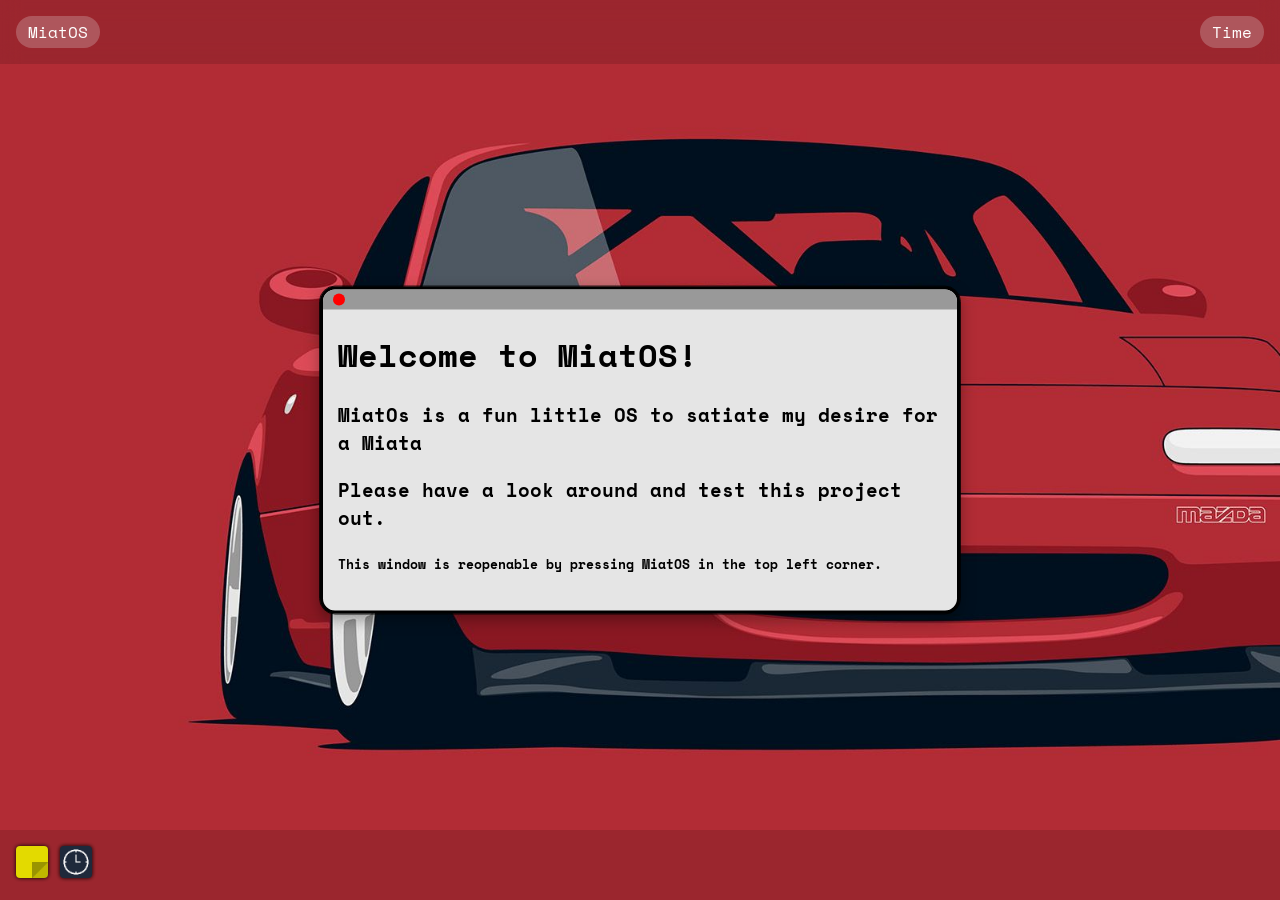
==== index.html @ d7546c8f "Rename MiatOS.html to index.html" ====
<!DOCTYPE html>
<link rel="stylesheet" href="style.css">


<body>
    <div class="nav">
        <button id="welcomeopen" type="button">MiatOS</button>
        <p id="timeElement">
            Time
        </p>
    </div>


    <!--App bar-->
    <div id="desktopApps">
        <!-- Added display: flex; and gap: 12px here -->
        <div style="display: flex; gap: 12px; align-items: center; padding: 16px; filter: drop-shadow(0 0 2px black); width: fit-content;">
            <div id="notesopen" class="unselected" onclick="handleIconTap(this)">
                <img src="notes.png" id="notesicon" style="width: 32px; height: 32px; border-radius: 4px; padding-bottom: 0px;">
            </div>
            <div id="clockopen" class="unselected" onclick="handleIconTap(this)">
                <img src="clock-icon.png" id="clockicon" style="width: 32px; height: 32px; border-radius: 4px; padding-bottom: 0px;">
            </div>
        </div>
    </div>


    <!--Notes app-->
    <div class="notes" id="notes" id="notes" style="display: none; width: 520px; height: 500px;">
        <div id="notesheader" class="handle">
            <button class="windowBttns" id="notesclose"></button><!--Close button-->
        </div>
        <div class="notescontent">
            <p><b>Miata Notes</b></p>
            <p>The MX-5 NA was produced from 1990 to 1997.</p>
            <p><b>NA6 (1990-1993):</b> The earlier NA model that cam with a 1.6L engine and produced 116 horsepower.</p>
            <br>
            <p><b>NA8 (1994-1997):</b> The later NA model that came with a 1.8L engine and produced 128 horsepower.</p>
            <p>This model also cae with a stronger rear differential and stronger chassis bracing.</p>
        </div>
    </div>


    <!--Clock app-->
    <div class="clock" id="clock" style="display: none;">
        <div id="clockheader" class="handle">
            <button class="windowBttns" id="clockclose"></button>
        </div>
        <div class="clockcontent">
            <canvas id="analogueClock" width="220" height="220" style="background-color:#fff; border-radius:50%; margin-top:15px; box-shadow: inset 0 0 10px rgba(0,0,0,0.1);"></canvas>
            <div id="appClockDisplay" style="font-size: 3rem; margin-top: 20px; text-align: center;">00:00:00</div>
        </div>
    </div>

    <!--Welcome content-->
    <div class="welcome" id="welcome">
        <div id="welcomeheader" class="handle">
            <button class="windowBttns" id="welcomeclose"></button><!--Close button-->
        </div>
        <div class="welcomecontent">
            <h1>Welcome to MiatOS!</h1>
            <h3>MiatOs is a fun little OS to satiate my desire for a Miata</h3>
            <h3>Please have a look around and test this project out.</h3>
            <h5>This window is reopenable by pressing MiatOS in the top left corner.</h5>
        </div>

    </div>


    <script src="webOSjs.js"></script>
</body>


</html>
---- style.css ----
@import url('https://fonts.googleapis.com/css2?family=Space+Mono&display=swa');

* {
    box-sizing: border-box;
    padding: 0;
}

body {
    margin: 0;
    font-family: "Space Mono", monospace;
    background-image: url(wp10521277-miata-na-wallpapers.jpg);
    background-size: cover;
    background-repeat: no-repeat;
    height: 100vh;

}

.welcome {
    background-color: #e5e5e5;
    border: solid;
    width: 50%;
    border-radius: 15px;
    position: absolute;
    top: 50%;
    left: 50%;
    transform: translate(-50%, -50%);
    margin-top: 0;
    padding-top: 0;
}

.nav {
    position: absolute;
    width: 100%;
    display: flex;
    align-items: center;
    justify-content: space-between;
    backdrop-filter: blur(10px);
    background-color: rgba(0, 0, 0, 0.125);
    color: #fff;
}

p {
    margin-left: 16px;
    margin-right: 16px;
    background-color: rgba(229, 229, 229, 0.25);
    padding: 4px 12px;
    border-radius: 16px;
    filter: none;
}

.welcomecontent {
    padding: 15px;
    padding-top: 0;
}

.handle {
    height: 20px;
    width: 100%;
    padding: 0 10px;
    margin: 0;
    background: #999;
    border-radius: 12px 12px 0 0;
    display: flex;
    gap: 8px;
    align-items: center;
}

.windowBttns {
    cursor: pointer;
    width: 12px;
    height: 12px;
    border: none;
    border-radius: 50%;
    cursor: pointer;
}

#welcomeclose {
    background-color: red;
}

#notesclose {
    background-color: red;
}

#clockclose {
    background-color: red;
}

.notes {
    top: calc(50% - 240px);
    left: calc(50% - 260px);
    margin-top: 0;
    padding-top: 0;
    position: absolute;
    background-color: #e5e5e5;
    border: solid;
    border-radius: 15px;
}

.notescontent {
    border-radius: 12px;
    width: 520px;
    height: 480px;
    padding: 16px;
}

.clock {
    top: calc(50% - 240px);
    left: calc(50% - 260px);
    margin-top: 0;
    padding-top: 0;
    position: absolute;
    background-color: #e5e5e5;
    border: solid;
    border-radius: 15px;
}

.clockcontent {
    display: flex;
    flex-direction: column;
    align-content: center;
    border-radius: 12px;
    width: auto;
    height: auto;
    padding: 16px;
}

#welcomeopen {
    font-family: inherit;
    all: unset;
    margin-left: 16px;
    margin-right: 16px;
    padding: 4px 12px;
    background-color: rgba(229, 229, 229, 0.25);
    border-radius: 16px;
}

#desktopApps {
    position: fixed;
    display: flex;
    gap: 12px;
    bottom: 0;
    left: 0;
    width: 100%;
    align-items: center;
    background-color: rgba(0, 0, 0, 0.125);
    height: 70px;
}

.selected {
    display: inline-flex;
    vertical-align: middle;
    border-radius: 6px;
    outline: 2px solid white;
    outline-offset: 0;
}

.welcome.active-window, .notes.active-window, .clock.active-window {
    box-shadow: 0 6px 15px rgba(0, 0, 0, 0.35);
    outline: 1px solid rgba(0, 0, 0, 0.8);
}
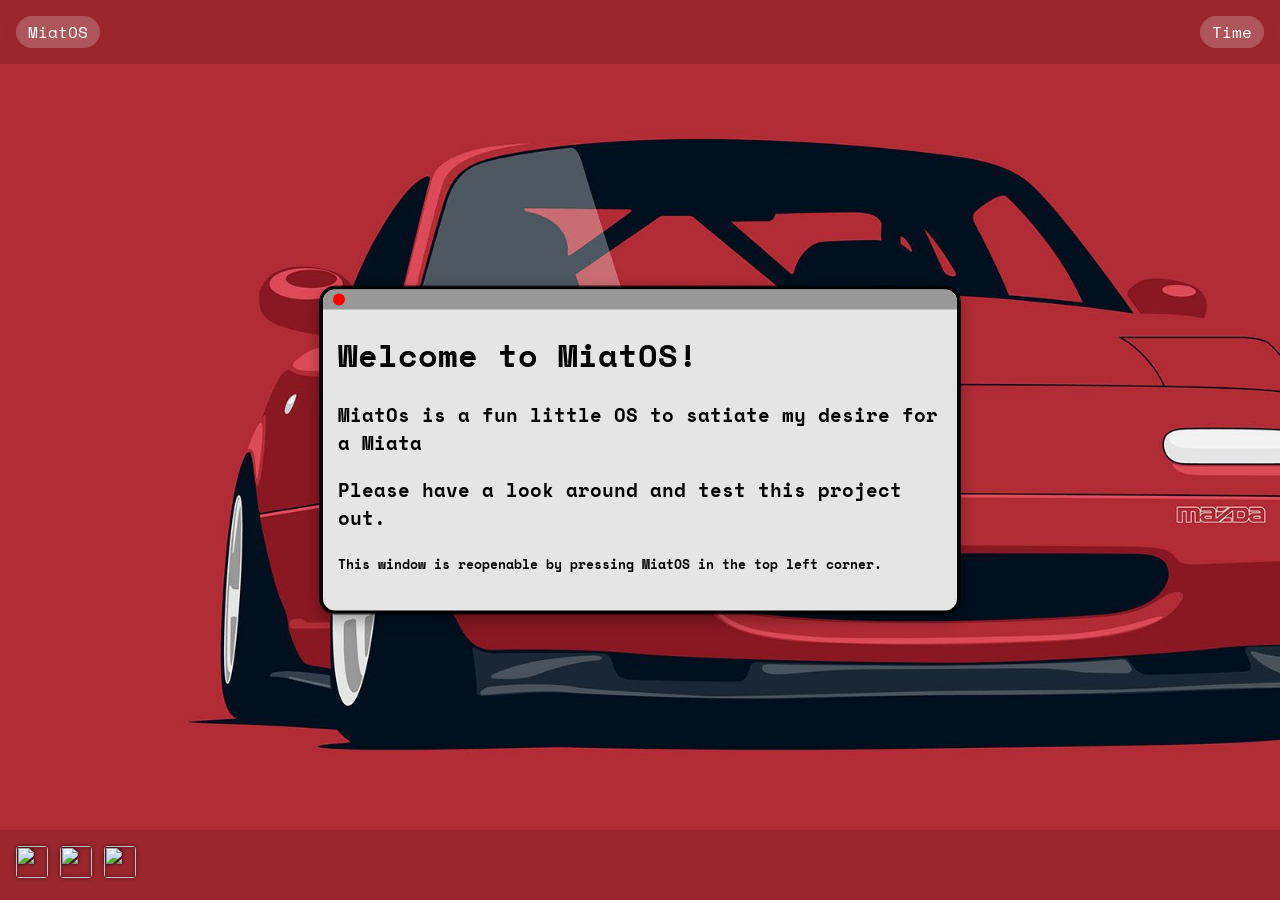
==== commit ccb05836: "Add files via upload" ====
--- a/index.html
+++ b/index.html
@@ -1,5 +1,6 @@
 <!DOCTYPE html>
 <link rel="stylesheet" href="style.css">
+<script src="webOSjs.js" defer></script>
 
 
 <body>
@@ -16,17 +17,20 @@
         <!-- Added display: flex; and gap: 12px here -->
         <div style="display: flex; gap: 12px; align-items: center; padding: 16px; filter: drop-shadow(0 0 2px black); width: fit-content;">
             <div id="notesopen" class="unselected" onclick="handleIconTap(this)">
-                <img src="notes.png" id="notesicon" style="width: 32px; height: 32px; border-radius: 4px; padding-bottom: 0px;">
+                <img src="images/notes.png" id="notesicon" style="width: 32px; height: 32px; border-radius: 4px; padding-bottom: 0px;">
             </div>
             <div id="clockopen" class="unselected" onclick="handleIconTap(this)">
-                <img src="clock-icon.png" id="clockicon" style="width: 32px; height: 32px; border-radius: 4px; padding-bottom: 0px;">
+                <img src="images/clock-icon.png" id="clockicon" style="width: 32px; height: 32px; border-radius: 4px; padding-bottom: 0px;">
+            </div>
+            <div id="game_corneropen" class="unselected" onclick="handleIconTap(this)">
+                <img src="images/game_corner.png" id="game_cornericon" style="width: 32px; height: 32px; border-radius: 4px; padding-bottom: 0px;">
             </div>
         </div>
     </div>
 
 
     <!--Notes app-->
-    <div class="notes" id="notes" id="notes" style="display: none; width: 520px; height: 500px;">
+    <div class="notes" id="notes" style="display: none; width: 520px; height: 500px;">
         <div id="notesheader" class="handle">
             <button class="windowBttns" id="notesclose"></button><!--Close button-->
         </div>
@@ -39,6 +43,44 @@
             <p>This model also cae with a stronger rear differential and stronger chassis bracing.</p>
         </div>
     </div>
+
+
+    <!--Game Corner app-->
+    <div class="game_corner" id="game_corner" style="display: none; width: auto; height: auto;">
+        <div id="game_cornerheader" class="handle">
+            <button class="windowBttns" id="game_cornerclose"></button><!--Close button-->
+        </div>
+        <div class="game_cornercontent">
+            <h2><b>Games Corner</b></h2>
+            <p>(Percentage is achievement percent)</p>
+            <br>
+            <div class="game_corner_icons">
+                <img src="images/HK_icon.png" style="height: 64px; width: 64px;">
+                <h3><b>Hollow Knight</b></h3>
+            </div>
+            <p>[100%] P5 Markoth</p>
+            <br>
+            <div class="game_corner_icons">
+                <img src="images/Silksong_icon.png" style="height: 64px; width: 64px;">
+                <h3><b>Hollow Knight: Silksong</b></h3>
+            </div>
+            <p>[92%] Any% in 1:36:42</p>
+            <br>
+            <div class="game_corner_icons">
+                <img src="images/Peak_icon.png" style="height: 64px; width: 64px;">
+                <h3><b>PEAK</b></h3>
+            </div>
+            <p>[100%] I like climbing irl too</p>
+            <br>
+            <div class="game_corner_icons">
+                <img src="images/Portal2_icon.png" style="height: 64px; width: 64px;">
+                <h3><b>Portal 2</b></h3>
+            </div>
+            <p>[78%] Yes, I have played Portal</p>
+
+        </div>
+    </div>
+    
 
 
     <!--Clock app-->
@@ -71,4 +113,4 @@
 </body>
 
 
-</html>
+</html>
--- a/style.css
+++ b/style.css
@@ -104,6 +104,32 @@
     padding: 16px;
 }
 
+.game_corner {
+    top: calc(75px);
+    left: calc(50px);
+    margin-top: 0;
+    padding-top: 0;
+    position: absolute;
+    background-color: #e5e5e5;
+    border: solid;
+    border-radius: 15px;
+}
+
+.game_cornercontent {
+    border-radius: 12px;
+    width: auto;
+    height: auto;
+    padding: 16px;
+}
+
+.game_corner_icons {
+    display: flex;
+}
+
+#game_cornerclose {
+    background-color: red;
+}
+
 .clock {
     top: calc(50% - 240px);
     left: calc(50% - 260px);
@@ -155,7 +181,7 @@
     outline-offset: 0;
 }
 
-.welcome.active-window, .notes.active-window, .clock.active-window {
+.welcome.active-window, .notes.active-window, .clock.active-window, .game_corner.active-window{
     box-shadow: 0 6px 15px rgba(0, 0, 0, 0.35);
     outline: 1px solid rgba(0, 0, 0, 0.8);
 }
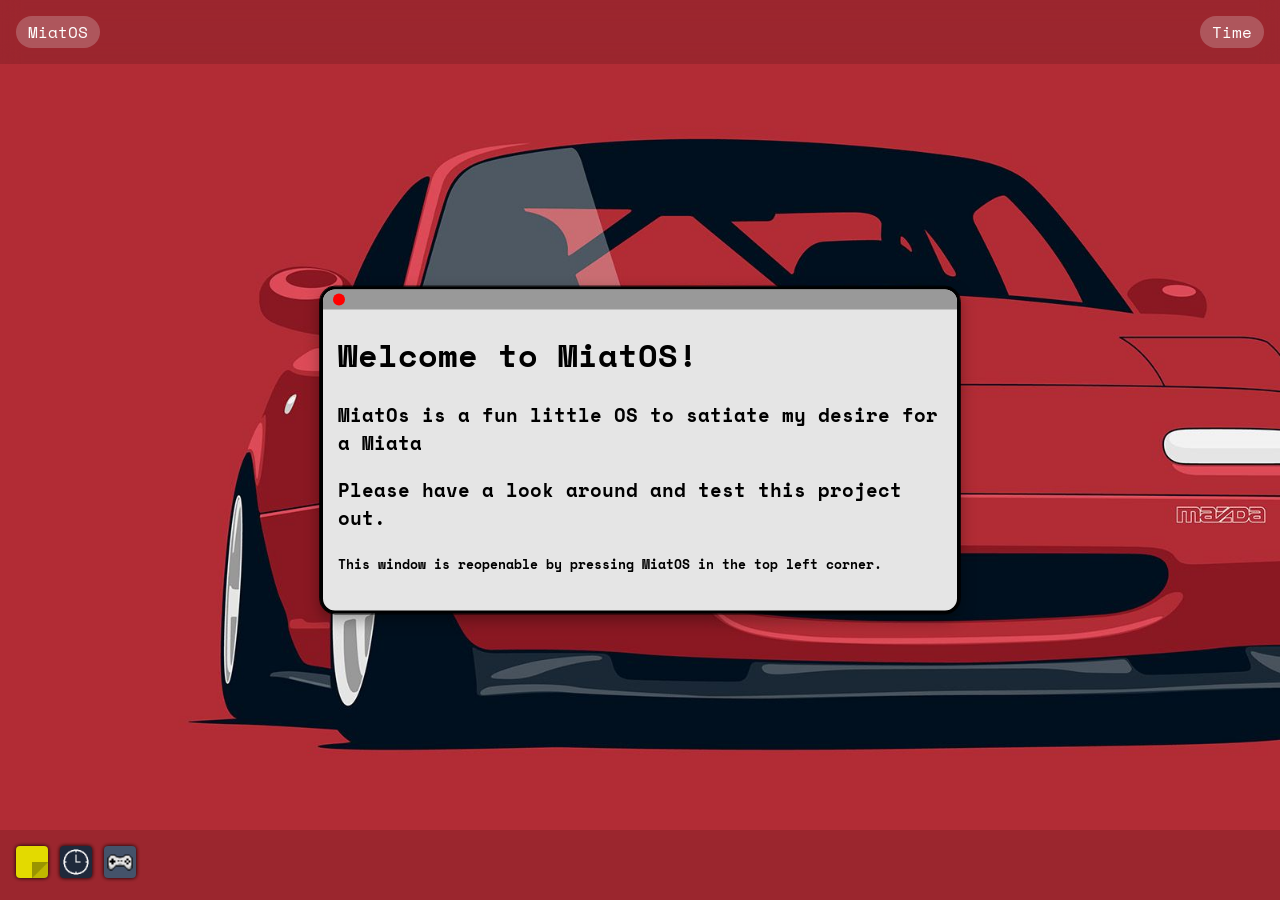
==== commit ecc673f6: "Update index.html" ====
--- a/index.html
+++ b/index.html
@@ -17,13 +17,13 @@
         <!-- Added display: flex; and gap: 12px here -->
         <div style="display: flex; gap: 12px; align-items: center; padding: 16px; filter: drop-shadow(0 0 2px black); width: fit-content;">
             <div id="notesopen" class="unselected" onclick="handleIconTap(this)">
-                <img src="images/notes.png" id="notesicon" style="width: 32px; height: 32px; border-radius: 4px; padding-bottom: 0px;">
+                <img src="notes.png" id="notesicon" style="width: 32px; height: 32px; border-radius: 4px; padding-bottom: 0px;">
             </div>
             <div id="clockopen" class="unselected" onclick="handleIconTap(this)">
-                <img src="images/clock-icon.png" id="clockicon" style="width: 32px; height: 32px; border-radius: 4px; padding-bottom: 0px;">
+                <img src="clock-icon.png" id="clockicon" style="width: 32px; height: 32px; border-radius: 4px; padding-bottom: 0px;">
             </div>
             <div id="game_corneropen" class="unselected" onclick="handleIconTap(this)">
-                <img src="images/game_corner.png" id="game_cornericon" style="width: 32px; height: 32px; border-radius: 4px; padding-bottom: 0px;">
+                <img src="game_corner.png" id="game_cornericon" style="width: 32px; height: 32px; border-radius: 4px; padding-bottom: 0px;">
             </div>
         </div>
     </div>
@@ -55,25 +55,25 @@
             <p>(Percentage is achievement percent)</p>
             <br>
             <div class="game_corner_icons">
-                <img src="images/HK_icon.png" style="height: 64px; width: 64px;">
+                <img src="HK_icon.png" style="height: 64px; width: 64px;">
                 <h3><b>Hollow Knight</b></h3>
             </div>
             <p>[100%] P5 Markoth</p>
             <br>
             <div class="game_corner_icons">
-                <img src="images/Silksong_icon.png" style="height: 64px; width: 64px;">
+                <img src="Silksong_icon.png" style="height: 64px; width: 64px;">
                 <h3><b>Hollow Knight: Silksong</b></h3>
             </div>
             <p>[92%] Any% in 1:36:42</p>
             <br>
             <div class="game_corner_icons">
-                <img src="images/Peak_icon.png" style="height: 64px; width: 64px;">
+                <img src="Peak_icon.png" style="height: 64px; width: 64px;">
                 <h3><b>PEAK</b></h3>
             </div>
             <p>[100%] I like climbing irl too</p>
             <br>
             <div class="game_corner_icons">
-                <img src="images/Portal2_icon.png" style="height: 64px; width: 64px;">
+                <img src="Portal2_icon.png" style="height: 64px; width: 64px;">
                 <h3><b>Portal 2</b></h3>
             </div>
             <p>[78%] Yes, I have played Portal</p>
@@ -113,4 +113,4 @@
 </body>
 
 
-</html>+</html>
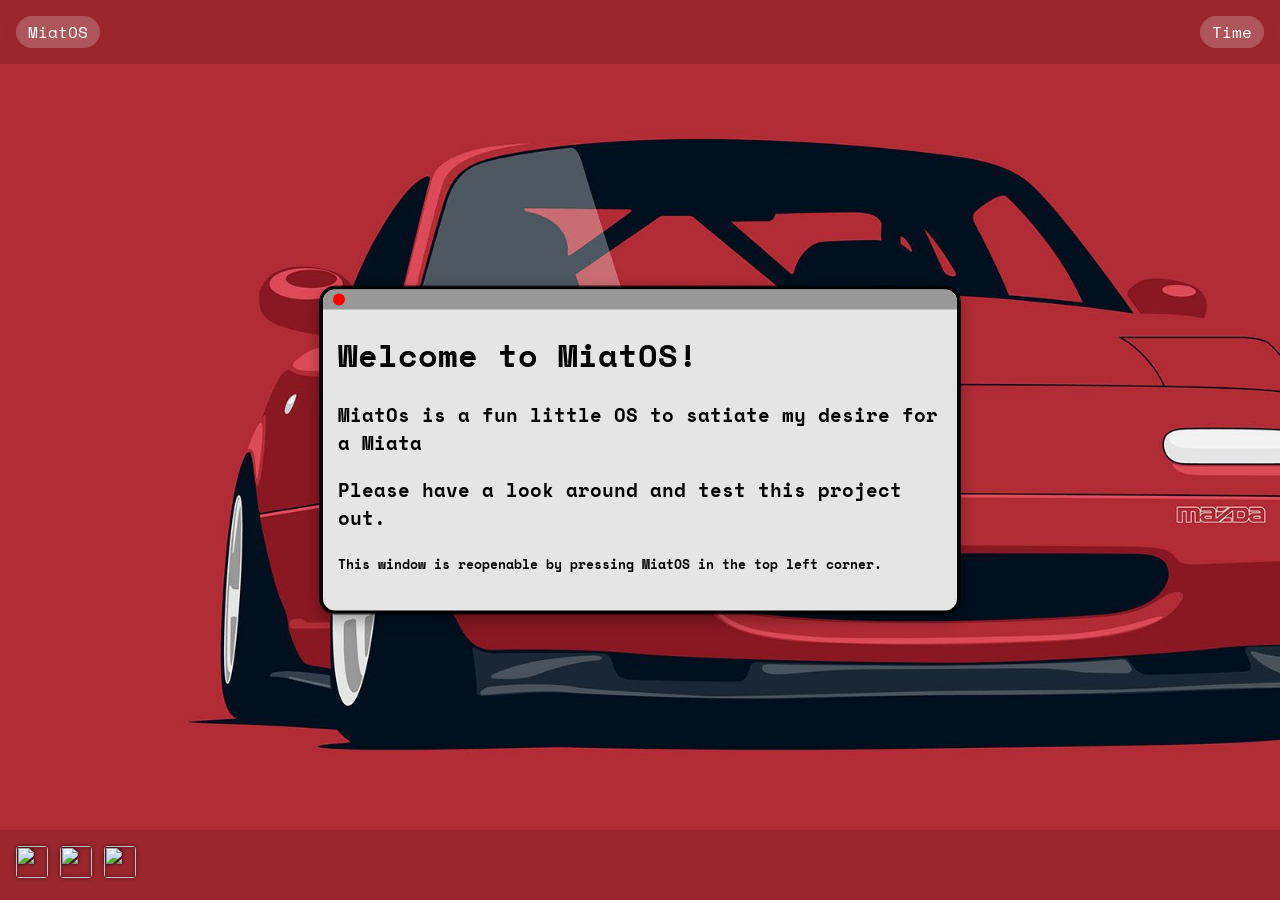
==== commit b32f6c54: "Update index.html" ====
--- a/index.html
+++ b/index.html
@@ -17,13 +17,13 @@
         <!-- Added display: flex; and gap: 12px here -->
         <div style="display: flex; gap: 12px; align-items: center; padding: 16px; filter: drop-shadow(0 0 2px black); width: fit-content;">
             <div id="notesopen" class="unselected" onclick="handleIconTap(this)">
-                <img src="notes.png" id="notesicon" style="width: 32px; height: 32px; border-radius: 4px; padding-bottom: 0px;">
+                <img src="images/notes.png" id="notesicon" style="width: 32px; height: 32px; border-radius: 4px; padding-bottom: 0px;">
             </div>
             <div id="clockopen" class="unselected" onclick="handleIconTap(this)">
-                <img src="clock-icon.png" id="clockicon" style="width: 32px; height: 32px; border-radius: 4px; padding-bottom: 0px;">
+                <img src="images/clock-icon.png" id="clockicon" style="width: 32px; height: 32px; border-radius: 4px; padding-bottom: 0px;">
             </div>
             <div id="game_corneropen" class="unselected" onclick="handleIconTap(this)">
-                <img src="game_corner.png" id="game_cornericon" style="width: 32px; height: 32px; border-radius: 4px; padding-bottom: 0px;">
+                <img src="images/game_corner.png" id="game_cornericon" style="width: 32px; height: 32px; border-radius: 4px; padding-bottom: 0px;">
             </div>
         </div>
     </div>
@@ -55,25 +55,25 @@
             <p>(Percentage is achievement percent)</p>
             <br>
             <div class="game_corner_icons">
-                <img src="HK_icon.png" style="height: 64px; width: 64px;">
+                <img src="images/HK_icon.png" style="height: 64px; width: 64px;">
                 <h3><b>Hollow Knight</b></h3>
             </div>
             <p>[100%] P5 Markoth</p>
             <br>
             <div class="game_corner_icons">
-                <img src="Silksong_icon.png" style="height: 64px; width: 64px;">
+                <img src="images/Silksong_icon.png" style="height: 64px; width: 64px;">
                 <h3><b>Hollow Knight: Silksong</b></h3>
             </div>
             <p>[92%] Any% in 1:36:42</p>
             <br>
             <div class="game_corner_icons">
-                <img src="Peak_icon.png" style="height: 64px; width: 64px;">
+                <img src="images/Peak_icon.png" style="height: 64px; width: 64px;">
                 <h3><b>PEAK</b></h3>
             </div>
             <p>[100%] I like climbing irl too</p>
             <br>
             <div class="game_corner_icons">
-                <img src="Portal2_icon.png" style="height: 64px; width: 64px;">
+                <img src="images/Portal2_icon.png" style="height: 64px; width: 64px;">
                 <h3><b>Portal 2</b></h3>
             </div>
             <p>[78%] Yes, I have played Portal</p>
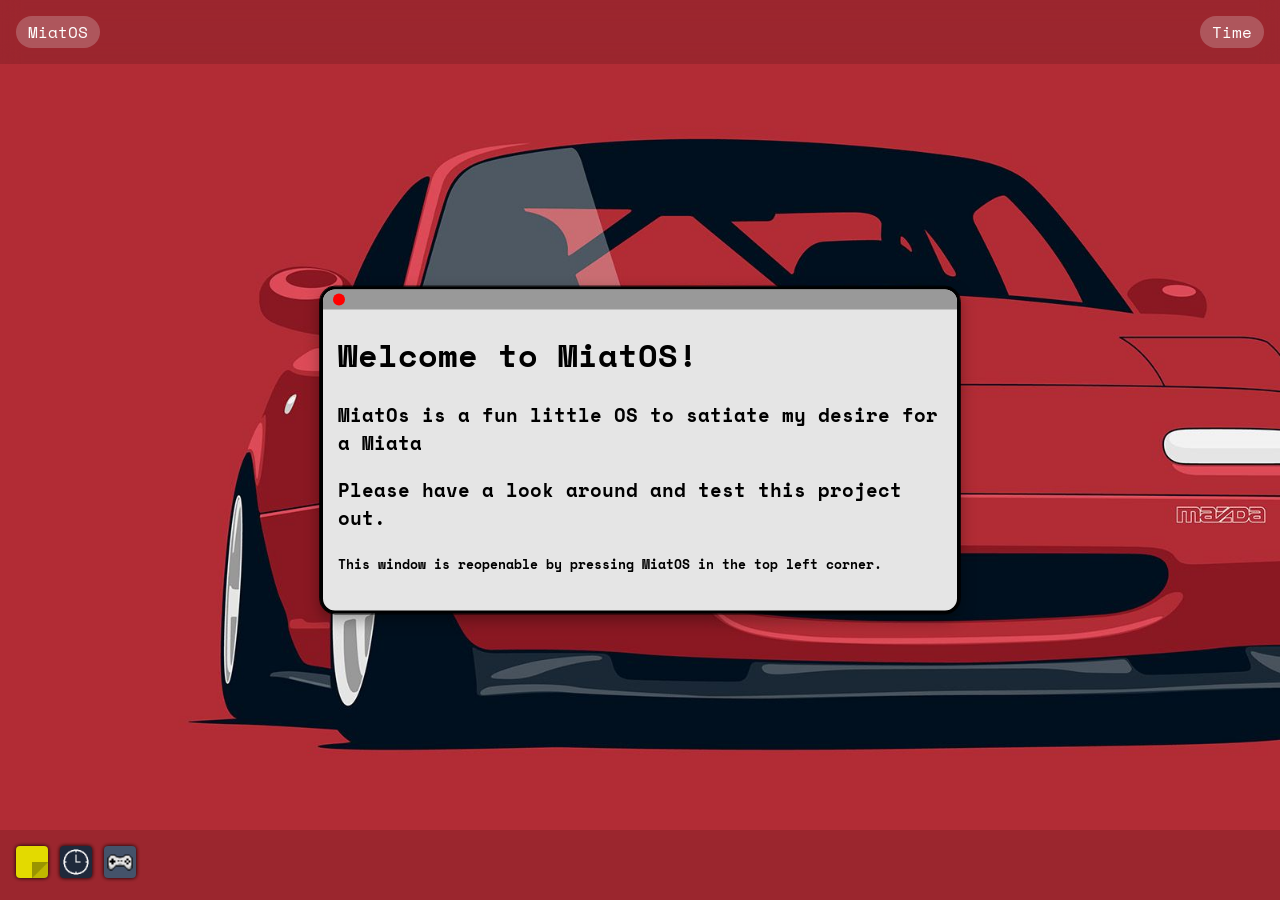
==== commit 4490f5e2: "Update index.html" ====
--- a/index.html
+++ b/index.html
@@ -17,13 +17,13 @@
         <!-- Added display: flex; and gap: 12px here -->
         <div style="display: flex; gap: 12px; align-items: center; padding: 16px; filter: drop-shadow(0 0 2px black); width: fit-content;">
             <div id="notesopen" class="unselected" onclick="handleIconTap(this)">
-                <img src="images/notes.png" id="notesicon" style="width: 32px; height: 32px; border-radius: 4px; padding-bottom: 0px;">
+                <img src="notes.png" id="notesicon" style="width: 32px; height: 32px; border-radius: 4px; padding-bottom: 0px;">
             </div>
             <div id="clockopen" class="unselected" onclick="handleIconTap(this)">
-                <img src="images/clock-icon.png" id="clockicon" style="width: 32px; height: 32px; border-radius: 4px; padding-bottom: 0px;">
+                <img src="clock-icon.png" id="clockicon" style="width: 32px; height: 32px; border-radius: 4px; padding-bottom: 0px;">
             </div>
             <div id="game_corneropen" class="unselected" onclick="handleIconTap(this)">
-                <img src="images/game_corner.png" id="game_cornericon" style="width: 32px; height: 32px; border-radius: 4px; padding-bottom: 0px;">
+                <img src="game_corner.png" id="game_cornericon" style="width: 32px; height: 32px; border-radius: 4px; padding-bottom: 0px;">
             </div>
         </div>
     </div>
@@ -55,25 +55,25 @@
             <p>(Percentage is achievement percent)</p>
             <br>
             <div class="game_corner_icons">
-                <img src="images/HK_icon.png" style="height: 64px; width: 64px;">
+                <img src="HK_icon.png" style="height: 64px; width: 64px;">
                 <h3><b>Hollow Knight</b></h3>
             </div>
             <p>[100%] P5 Markoth</p>
             <br>
             <div class="game_corner_icons">
-                <img src="images/Silksong_icon.png" style="height: 64px; width: 64px;">
+                <img src="Silksong_icon.png" style="height: 64px; width: 64px;">
                 <h3><b>Hollow Knight: Silksong</b></h3>
             </div>
             <p>[92%] Any% in 1:36:42</p>
             <br>
             <div class="game_corner_icons">
-                <img src="images/Peak_icon.png" style="height: 64px; width: 64px;">
+                <img src="Peak_icon.png" style="height: 64px; width: 64px;">
                 <h3><b>PEAK</b></h3>
             </div>
             <p>[100%] I like climbing irl too</p>
             <br>
             <div class="game_corner_icons">
-                <img src="images/Portal2_icon.png" style="height: 64px; width: 64px;">
+                <img src="Portal2_icon.png" style="height: 64px; width: 64px;">
                 <h3><b>Portal 2</b></h3>
             </div>
             <p>[78%] Yes, I have played Portal</p>
@@ -109,8 +109,5 @@
     </div>
 
 
-    <script src="webOSjs.js"></script>
 </body>
-
-
 </html>
